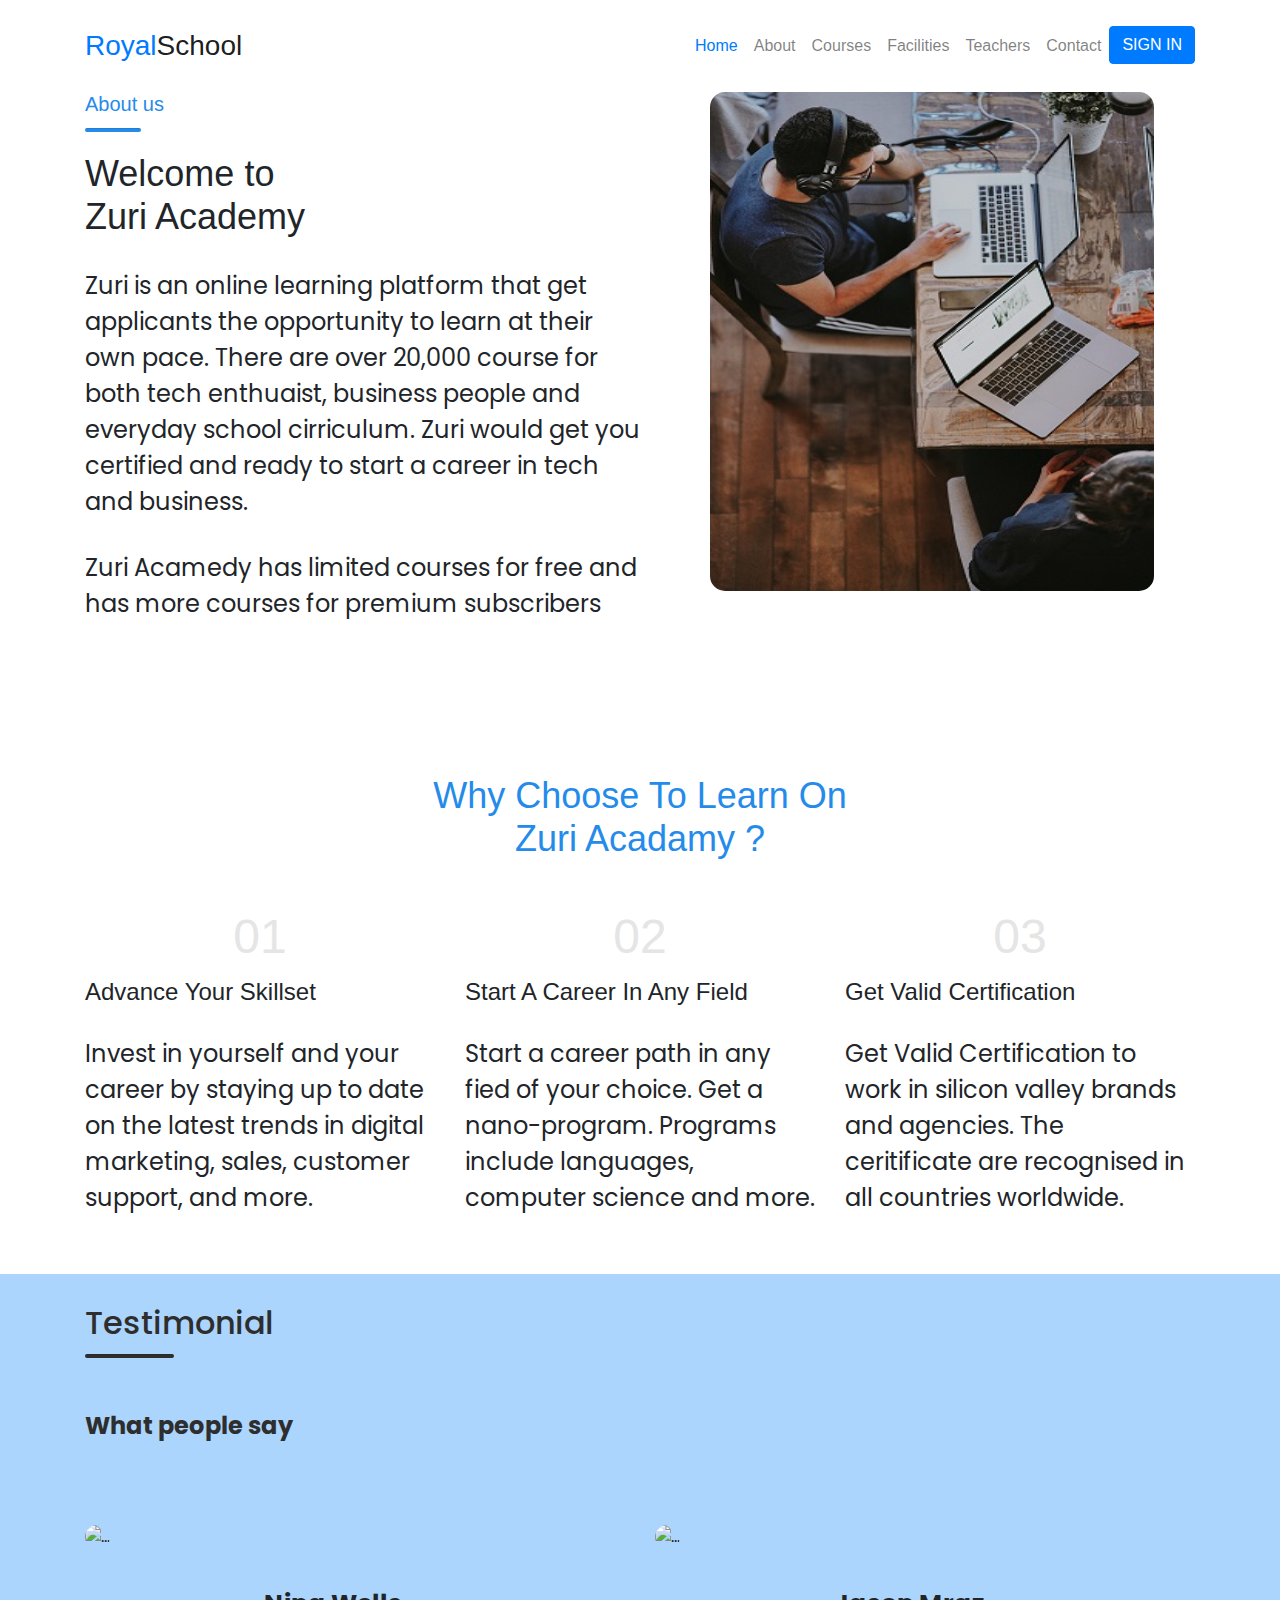
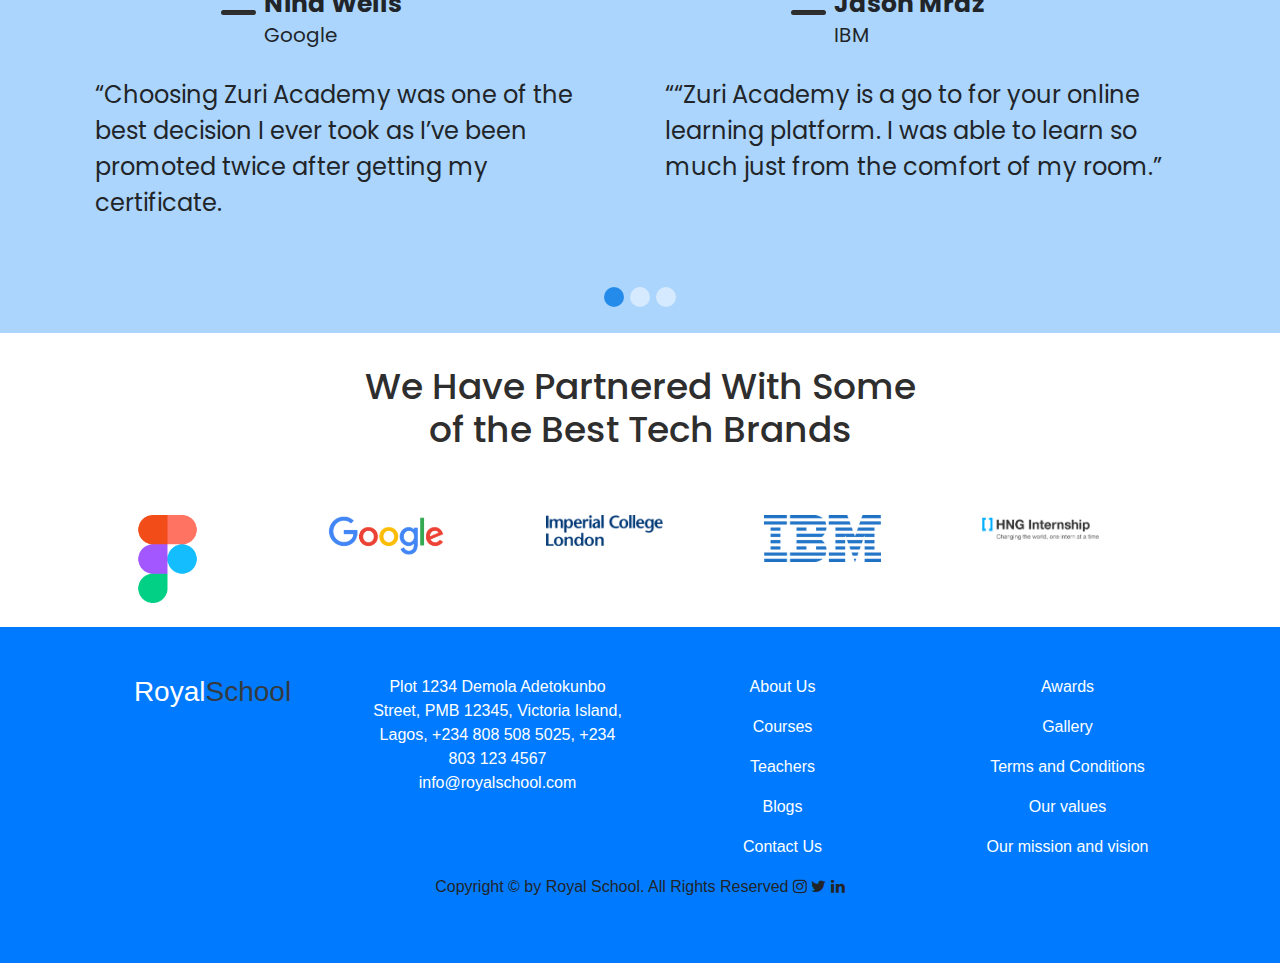
==== about.html @ e39febcf "Merge pull request #4 from gblend/develop" ====
<!DOCTYPE html>
<html lang="en">

<head>
    <meta charset="UTF-8">
    <meta name="viewport" content="width=device-width, initial-scale=1.0">
    <meta http-equiv="X-UA-Compatible" content="ie=edge">
    <link rel="stylesheet" href="https://maxcdn.bootstrapcdn.com/bootstrap/4.0.0/css/bootstrap.min.css"
          integrity="sha384-Gn5384xqQ1aoWXA+058RXPxPg6fy4IWvTNh0E263XmFcJlSAwiGgFAW/dAiS6JXm"
          crossorigin="anonymous">
    <link rel="stylesheet" href="https://cdnjs.cloudflare.com/ajax/libs/font-awesome/4.7.0/css/font-awesome.min.css">
    <link rel="stylesheet" href="assets/css/custom.css">
    <link rel="stylesheet" href="assets/css/responsive.css">
    <link href="https://fonts.googleapis.com/css2?family=Poppins:ital,wght@0,300;1,200&display=swap" rel="stylesheet">
    <title>About us Page</title>
</head>

<!-- Navbar Section -->
<nav class="navbar navbar-expand-md navbar-light py-4">
    <div class="container">
        <a href="index.html" class="navbar-brand">
            <h3 class="d-inline align-middle">
                <span class="text-primary">Royal</span>School</h3>
        </a>
        <button class="navbar-toggler" data-toggle="collapse" data-target="#navbarNav">
            <span class="navbar-toggler-icon"></span>
        </button>
        <div class="collapse navbar-collapse" id="navbarNav">
            <ul class="navbar-nav ml-auto">
                <li class="nav-item">
                    <a href="#home" class="nav-link text-primary">Home</a>
                </li>
                <li class="nav-item">
                    <a href="#about" class="nav-link">About</a>
                </li>
                <li class="nav-item">
                    <a href="#courses" class="nav-link">Courses</a>
                </li>
                <li class="nav-item">
                    <a href="#facilities" class="nav-link">Facilities</a>
                </li>
                <li class="nav-item">
                    <a href="#teachers" class="nav-link">Teachers</a>
                </li>
                <li class="nav-item">
                    <a href="#contact" class="nav-link">Contact</a>
                </li>
                <li class="nav-item">
                    <a class="btn btn-primary" href="#sign-in" role="button">SIGN IN</a>
                </li>
            </ul>
        </div>
    </div>
</nav>

<!-- SHOWCASE -->
<section class="about_showcase">
    <div class="container">
        <div class="card mb-3">
            <div class="row no-gutters justify-content-center">
                <div class="col-xs-md-12 col-md-6">
                    <div class="card-body">
                        <h5 class="card-title" style="color: #258BEA">About us</h5>
                        <hr width="10%" color="#258BEA" class="line">
                        <br>
                        <h5 class="card-title lg" style="font-size: 36px">Welcome to <br> Zuri Academy</h5>
                        <h5 class="card-title sm" style="font-size: 19px">Welcome to Zuri Academy</h5>

                        <p class="card-text">Zuri is an online learning platform that get
                            applicants the opportunity to learn at their own
                            pace. There are over 20,000 course for both tech
                            enthuaist, business people and everyday school
                            cirriculum. Zuri would get you certified and ready
                            to start a career in tech and business.</p>

                        <p class="card-text">Zuri Acamedy has limited courses for free and has
                            more courses for premium subscribers</p>
                    </div>
                </div>
                <div class="col-xs-12 col-md-6  about_showcase_img ">
                    <img src="assets/images/image2.jpg" class="card-img" alt="...">
                </div>
            </div>

        </div>
    </div>
</section>

<section class="about_showcase">
    <div class="container">
        <div class="card mb-3">
            <h5 class="card-title heading">Why Choose To Learn
                On<br> Zuri Acadamy ?
            </h5>

            <div class="row">

                <div class="col-xs-12 col-md-4">
                    <div class="card-body">
                        <h5 class="card-title numbering ">01</h5>

                        <h5 class="card-title subs">Advance Your Skillset</h5>
                        <p class="card-text ">Invest in yourself and your career by staying up to date on the latest
                            trends in digital marketing, sales, customer support, and more.</p>


                    </div>
                </div>
                <div class="col-xs-12 col-md-4  ">
                    <div class="card-body">
                        <h5 class="card-title numbering">02</h5>

                        <h5 class="card-title subs">Start A Career In Any Field</h5>

                        <p class="card-text">Start a career path in any fied of your choice. Get a nano-program.
                            Programs include languages, computer science and more.</p>

                    </div>
                </div>

                <div class="col-xs-12 col-md-4  ">
                    <div class="card-body">
                        <h5 class="card-title numbering">03</h5>

                        <h5 class="card-title subs">Get Valid Certification</h5>

                        <p class="card-text align-left">Get Valid Certification to work in silicon valley brands and
                            agencies. The ceritificate are recognised in all countries worldwide.</p>


                    </div>
                </div>
            </div>

        </div>
    </div>
</section>

<!-- SLIDER-->
<section class="about_showcase" class="py-5">
    <div id="carouselExampleIndicator" class="carousel slide" data-ride="carousel" style="background-color: #ABD5FD">
        <ol class="carousel-indicators">
            <li data-target="#carouselExampleIndicators" data-slide-to="0" class="active"></li>
            <li data-target="#carouselExampleIndicators" data-slide-to="1"></li>
            <li data-target="#carouselExampleIndicators" data-slide-to="2"></li>
        </ol>
        <div class="carousel-inner">
            <div class="carousel-item active">
                <div class="colored_overlay text-black">
                    <div class="container">
                        <div class="row" style="margin-bottom: 5rem">
                            <div class="col-md-12">
                                <div class="card" style="margin-top: 30px;">
                                    <div class="card-body">
                                        <h5 class="card-title" style="color: #2F2E2E;font-size: 32px;">Testimonial</h5>
                                        <hr width="8%" color="#2F2E2E" class="line">
                                        <br>
                                        <p class="card-text what_say">What people say</p>
                                    </div>
                                </div>
                            </div>
                        </div>
                        <div class="row">
                            <div class="col-xs-12 col-md-6">
                                <div class="card mb-3" style="max-width: 540px;">
                                    <div class="row">
                                        <div class="col-xs-12 col-md-4">
                                            <img src="assets/images/image.jpg" class="card-img tile_image" alt="...">
                                        </div>
                                        <div class="col-md-8 tile">
                                            <div class="card-body ">
                                                <hr color="#2F2E2E" class="tile_line">
                                                <h5 class="card-title tile_body">Nina Wells<p><small>Google</small></p>
                                                </h5>
                                            </div>
                                        </div>
                                    </div>
                                    <div class="row">
                                        <div class="col-md-12">
                                            <div class="card-body">

                                                <p class="card-text tile_text">“Choosing Zuri Academy was one of the
                                                    best decision I ever took as I’ve been
                                                    promoted twice after getting my certificate.</p>


                                            </div>
                                        </div>

                                    </div>
                                </div>
                            </div>
                            <div class="col-xs-12 col-md-6 no_display_on_small">
                                <div class="card mb-3" style="max-width: 540px;">
                                    <div class="row">
                                        <div class="col-xs-12 col-md-4">
                                            <img src="assets/images/image3.jpg" class="card-img tile_image" alt="...">
                                        </div>
                                        <div class="col-xs-12 col-md-8 tile">
                                            <div class="card-body ">
                                                <hr color="#2F2E2E" class="tile_line">
                                                <h5 class="card-title tile_body">Jason Mraz<p><small>IBM</small></p>
                                                </h5>
                                            </div>
                                        </div>
                                    </div>
                                    <div class="row">
                                        <div class="col-xs-12 col-md-12">
                                            <div class="card-body">

                                                <p class="card-text tile_text">““Zuri Academy is a go to for your online
                                                    learning platform. I was able to learn so much
                                                    just from the comfort of my room.”</p>


                                            </div>
                                        </div>

                                    </div>
                                </div>
                            </div>
                        </div>
                    </div>
                </div>
            </div>
            <div class="carousel-item">
                <div class="colored_overlay text-black">
                    <div class="container">
                        <div class="row" style="margin-bottom: 5rem">
                            <div class="col-xs-12 col-md-12">
                                <div class="card" style="margin-top: 30px;">
                                    <div class="card-body">
                                        <h5 class="card-title" style="color: #2F2E2E;font-size: 32px;">Testimonial</h5>
                                        <hr width="8%" color="#2F2E2E" class="line">
                                        <br>
                                        <p class="card-text what_say">What people say</p>
                                    </div>
                                </div>
                            </div>
                        </div>
                        <div class="row">
                            <div class="col-xs-12 col-md-6 no_display_on_small">
                                <div class="card mb-3" style="max-width: 540px;">
                                    <div class="row">
                                        <div class="col-xs-12 col-md-4">
                                            <img src="assets/images/image.jpg" class="card-img tile_image" alt="...">
                                        </div>
                                        <div class="col-xs-12 col-md-8 tile">
                                            <div class="card-body ">
                                                <hr color="#2F2E2E" class="tile_line">
                                                <h5 class="card-title tile_body">Nina Wells<p><small>Google</small></p>
                                                </h5>
                                            </div>
                                        </div>
                                    </div>
                                    <div class="row">
                                        <div class="col-xs-12 col-md-12">
                                            <div class="card-body">

                                                <p class="card-text tile_text">“Choosing Zuri Academy was one of the
                                                    best decision I ever took as I’ve been
                                                    promoted twice after getting my certificate.</p>


                                            </div>
                                        </div>

                                    </div>
                                </div>
                            </div>
                            <div class="col-xs-12 col-md-6">
                                <div class="card mb-3" style="max-width: 540px;">
                                    <div class="row">
                                        <div class="col-xs-12 col-md-4">
                                            <img src="assets/images/image3.jpg" class="card-img tile_image" alt="...">
                                        </div>
                                        <div class="col-xs-12 col-md-8 tile">
                                            <div class="card-body ">
                                                <hr color="#2F2E2E" class="tile_line">
                                                <h5 class="card-title tile_body">Jason Mraz<p><small>IBM</small></p>
                                                </h5>
                                            </div>
                                        </div>
                                    </div>
                                    <div class="row">
                                        <div class="col-xs-12 col-md-12">
                                            <div class="card-body">

                                                <p class="card-text tile_text">““Zuri Academy is a go to for your online
                                                    learning platform. I was able to learn so much
                                                    just from the comfort of my room.”</p>


                                            </div>
                                        </div>

                                    </div>
                                </div>
                            </div>
                        </div>
                    </div>
                </div>
            </div>
            <div class="carousel-item">
                <div class="colored_overlay text-black">
                    <div class="container">
                        <div class="row" style="margin-bottom: 5rem">
                            <div class="col-xs-12 col-md-12">
                                <div class="card" style="margin-top: 30px;">
                                    <div class="card-body">
                                        <h5 class="card-title" style="color: #2F2E2E;font-size: 32px;">Testimonial</h5>
                                        <hr width="8%" color="#2F2E2E" class="line">
                                        <br>
                                        <p class="card-text what_say">What people say</p>
                                    </div>
                                </div>
                            </div>
                        </div>
                        <div class="row">
                            <div class="col-xs-12 col-md-6">
                                <div class="card mb-3" style="max-width: 540px;">
                                    <div class="row">
                                        <div class="col-xs-12 col-md-4">
                                            <img src="assets/images/image.jpg" class="card-img tile_image" alt="...">
                                        </div>
                                        <div class="col-xs-12 col-md-8 tile">
                                            <div class="card-body ">
                                                <hr color="#2F2E2E" class="tile_line">
                                                <h5 class="card-title tile_body">Nina Wells<p><small>Google</small></p>
                                                </h5>
                                            </div>
                                        </div>
                                    </div>
                                    <div class="row">
                                        <div class="col-xs-12  col-md-12">
                                            <div class="card-body">

                                                <p class="card-text tile_text">“Choosing Zuri Academy was one of the
                                                    best decision I ever took as I’ve been
                                                    promoted twice after getting my certificate.</p>


                                            </div>
                                        </div>

                                    </div>
                                </div>
                            </div>
                            <div class="col-xs-12 col-md-6 no_display_on_small">
                                <div class="card mb-3" style="max-width: 540px;">
                                    <div class="row">
                                        <div class="col-xs-12 col-md-4">
                                            <img src="assets/images/image3.jpg" class="card-img tile_image" alt="...">
                                        </div>
                                        <div class="col-xs-12 col-md-8 tile">
                                            <div class="card-body ">
                                                <hr color="#2F2E2E" class="tile_line">
                                                <h5 class="card-title tile_body">Jason Mraz<p><small>IBM</small></p>
                                                </h5>
                                            </div>
                                        </div>
                                    </div>
                                    <div class="row">
                                        <div class="col-xs-12 col-md-12">
                                            <div class="card-body">

                                                <p class="card-text tile_text">““Zuri Academy is a go to for your online
                                                    learning platform. I was able to learn so much
                                                    just from the comfort of my room.”</p>


                                            </div>
                                        </div>

                                    </div>
                                </div>
                            </div>
                        </div>
                    </div>
                </div>
            </div>
        </div>

    </div>
</section>
<!-- SLIDER-->


<section class="about_showcase" id="sponsors">
    <div class="card mb-3">
        <h5 class="card-title">We Have Partnered With Some
            <br> of the Best Tech Brands
        </h5>
    </div>

    <div class="row justify-content-center">
        <div class="col-xs-4 col-sm-4 col-md-2 for_small">
            <img src="assets/images/figma.png" class="card-img " alt="...">
        </div>
        <div class="col-xs-4 col-sm-4 col-md-2 for_small">
            <img src="assets/images/google.png" class="card-img " alt="...">
        </div>
        <div class="col-xs-4 col-sm-4 col-md-2 for_small">
            <img src="assets/images/imperial.png" class="card-img " alt="...">
        </div>
        <div class="col-xs-4 col-sm-4 col-md-2 for_small">
            <img src="assets/images/ibm.png" class="card-img " alt="...">
        </div>
        <div class="col-xs-4 col-sm-4 col-md-2 for_small">
            <img src="assets/images/hng.png" class="card-img " alt="...">
        </div>
    </div>
    <br>
</section>

<!-- Footer -->
<div class="bg-primary py-5">
    <footer class="container  bg-primary text-white">
        <div class="row">
            <div class="col-sm-12 col-md-3 col-lg-3 col-xl-3 text-center">
                <a href="index.html">
                    <h3 class="d-inline align-middle text-dark">
                        <span class="text-white">Royal</span>School</h3>
                </a>
            </div>
            <div class="col-sm-12 col-md-3 col-lg-3 col-xl-3 text-center">
                <p>Plot 1234 Demola Adetokunbo Street, PMB 12345, Victoria Island, Lagos, +234 808 508 5025, +234 803
                    123
                    4567 info@royalschool.com</p>
            </div>
            <div class="col-sm-12 col-md-3 col-lg-3 col-xl-3 text-center">

                <p>
                    <a href="#home" class="text-white">About Us</a>
                </p>
                <p>
                    <a href="#about" class="text-white">Courses</a>
                </p>
                <p>
                    <a href="#courses" class="text-white">Teachers</a>
                </p>
                <p>
                    <a href="#facilities" class="text-white">Blogs</a>
                </p>
                <p>
                    <a href="#teachers" class="text-white">Contact Us</a>
                </p>

            </div>
            <div class="col-sm-12 col-md-3 col-lg-3 col-xl-3 text-center">

                <p>
                    <a href="#home" class="text-white">Awards</a>
                </p>
                <p>
                    <a href="#about" class="text-white">Gallery</a>
                </p>
                <p>
                    <a href="#courses" class="text-white">Terms and Conditions</a>
                </p>
                <p>
                    <a href="#facilities" class="text-white">Our values</a>
                </p>
                <p>
                    <a href="#teachers" class="text-white">Our mission and vision </a>
                </p>

            </div>

        </div>
    </footer>

    <p class="text-center">
        Copyright &copy; by Royal School. All Rights Reserved <i class="fa fa-instagram" aria-hidden="true"></i>
        <i class="fa fa-twitter" aria-hidden="true"></i>
        <i class="fa fa-linkedin" aria-hidden="true"></i></p>


</div>

<!-- Scripts -->
<script src="https://code.jquery.com/jquery-3.2.1.slim.min.js"
        integrity="sha384-KJ3o2DKtIkvYIK3UENzmM7KCkRr/rE9/Qpg6aAZGJwFDMVNA/GpGFF93hXpG5KkN"
        crossorigin="anonymous"></script>
<script src="https://cdnjs.cloudflare.com/ajax/libs/popper.js/1.11.0/umd/popper.min.js"
        integrity="sha384-b/U6ypiBEHpOf/4+1nzFpr53nxSS+GLCkfwBdFNTxtclqqenISfwAzpKaMNFNmj4"
        crossorigin="anonymous"></script>
<script src="https://maxcdn.bootstrapcdn.com/bootstrap/4.0.0-beta/js/bootstrap.min.js"
        integrity="sha384-h0AbiXch4ZDo7tp9hKZ4TsHbi047NrKGLO3SEJAg45jXxnGIfYzk4Si90RDIqNm1"
        crossorigin="anonymous"></script>

<script src="assets/js/main.js"></script>
<script async defer
        src="https://maps.googleapis.com/maps/api/js?key=AIzaSyDpepBzap01FMMpEzssvba71TkbVZDpcSM&callback=initMap"></script>
</body>

</html>
---- assets/css/custom.css ----
#showcase {
    position: relative;
    background: url("img/Rectangle1.svg") no-repeat;
    min-height: 600px;
}

#showcase .primary-overlay {
    background: rgba(44, 44, 44, 0.8);
    position: absolute;
    top: 0;
    left: 0;
    width: 100%;
    height: 99.2%;
}

.vertical {
    border-right: 2px solid black;
    height: 100%;
}

/* MAP SECTION */
#map {
    margin-top: 1.5em;
    height: 50vh;
}

/*ABOUT PAGE*/
.sm {
    display: none;
}

.carousel-indicators > li {
    height: 20px;
    width: 20px;
    border-radius: 50%;
}

.carousel-indicators .active{
    background-color: #258BEA!important;
}

.carousel-item {
    margin-bottom: 6rem;
}

.about_showcase {
    position: relative;
    min-height: 500px;
}

.about_showcase .mb-3 {
    border: none !important;
}

.about_showcase .line {
    margin-top: 0px;
    margin-bottom: 1rem;
    float: left;
    border-radius: 5px;
    height: 3px;
}

.heading {
    color: #258BEA;
    text-align: center;
    font-size: 36px;
    margin-bottom: 3rem
}

.subs {
    font-size: 24px;
}

.about_showcase .card-body {
    padding: 0rem;
}

.about_showcase .card-text {
    margin-top: 30px;
    font-size: 24px;
    font-family: Poppins, sans-serif;

}

.about_showcase .card-img {
    width: 80%;
    height: 75%;
    border-radius: 15px;
    margin-left: 70px;
}

.numbering {
    color: #E5E5E5;
    font-size: 48px;
    /*padding-left: 90px;*/
    text-align: center;
}

.about_showcase .colored_overlay {
    background: #ABD5FD;
    /*position: absolute;*/
    top: 0;
    left: 0;
    width: 100%;
    /*height: 100%;*/
}

.colored_overlay .card {
    background-color: #ABD5FD;
    border: none !important;
    font-family: Poppins, sans-serif;

}

.colored_overlay .card .card-img {
    width: 80%;
    height: 76%;
    border-radius: 100px;
    margin-left: 0px !important;
}

.what_say {
    color: #2F2E2E;
    font-size: 19px;
    font-weight: bold;
    font-family: Poppins, sans-serif;

}

.tile_line {
    position: relative;
    top: 21px;
    left: -54px;
    color: black;
    margin-top: 0px;
    margin-bottom: 1rem;
    float: left;
    border-radius: 5px;
    width: 10%;
    height: 4px;
}

.tile {
    margin-top: 65px;
}

.tile_body {
    float: left;
    position: relative;
    right: 46px;
    font-weight: 700;
    font-size: 25px;
    font-family: Poppins, sans-serif;
}

.tile_text {
    margin-top: 0px !important;
    font-size: 21px;
    font-family: Poppins, sans-serif;
    margin: 10px;

}

#sponsors {
    position: relative;
    min-height: 286px;
    font-family: Poppins, sans-serif;

}

#sponsors .card-title {
    color: #2F2E2E;
    text-align: center;
    font-size: 36px;
    margin-bottom: 3rem;
    margin-top: 2rem;
    font-family: Poppins, sans-serif;
}

#sponsors .card-img {
    width: 62%;
    height: auto;
    border-radius: 0px;
    margin-left: 0px;
}
/*ABOUT PAGE ENDS*/
---- assets/css/responsive.css ----
@media only screen and (max-width: 600px) {
    /* contact page media query by @Kunle */
    .vertical {
        border-right: 0px;
    }

    /* about page media query by @gblend */
    .lg {
        display: none;
    }

    .sm {
        display: block;
    }

    .about_showcase .card-text {
        font-size: 10px;
    }

    .about_showcase .card-img {
        width: 100%;
        margin-left: 0px;
    }

    .about_showcase .card-body {
        padding: 0rem;
        text-align: center;
    }

    .about_showcase .card-text {
        font-size: 16px;
    }

    .numbering {
        font-size: 19px;
    }

    .subs {
        font-size: 16px;
    }

    .heading {
        font-size: 19px;
    }

    .about_showcase .line {
        float: none;
    }

    .no_display_on_small {
        display: none;
    }

    .colored_overlay .card .card-img {
        width: 35%;
        height: 151px;
        border-radius: 100px;
        margin-left: 35% !important;
    }

    .what_say {
        color: #2F2E2E;
        font-size: 19px !important;
        font-weight: bold;
        margin: -25px !important;
    }

    .tile_line {
        display: none;
    }

    .tile_body {
        float: none;
        position: absolute;
        right: 33%;
        top: 91px;
        font-weight: 700;
        font-size: 25px;
        font-family: Poppins, sans-serif;
    }

    .tile_text {
        font-size: 15px !important;
    }

    .carousel-indicators {
        bottom: 0px;
    }

    #sponsors {
        position: relative;
        min-height: 132px;
    }

    #sponsors .card-title {
        display: none;
    }

    #sponsors .card-img {
        width: 127%;
        height: auto;
        border-radius: 0px;
        margin-left: 0px;
    }


    .for_small {
        position: relative;
        width: 27% !important;
        min-height: 1px;
        padding-right: 15px;
        padding-left: 15px;
    }
}
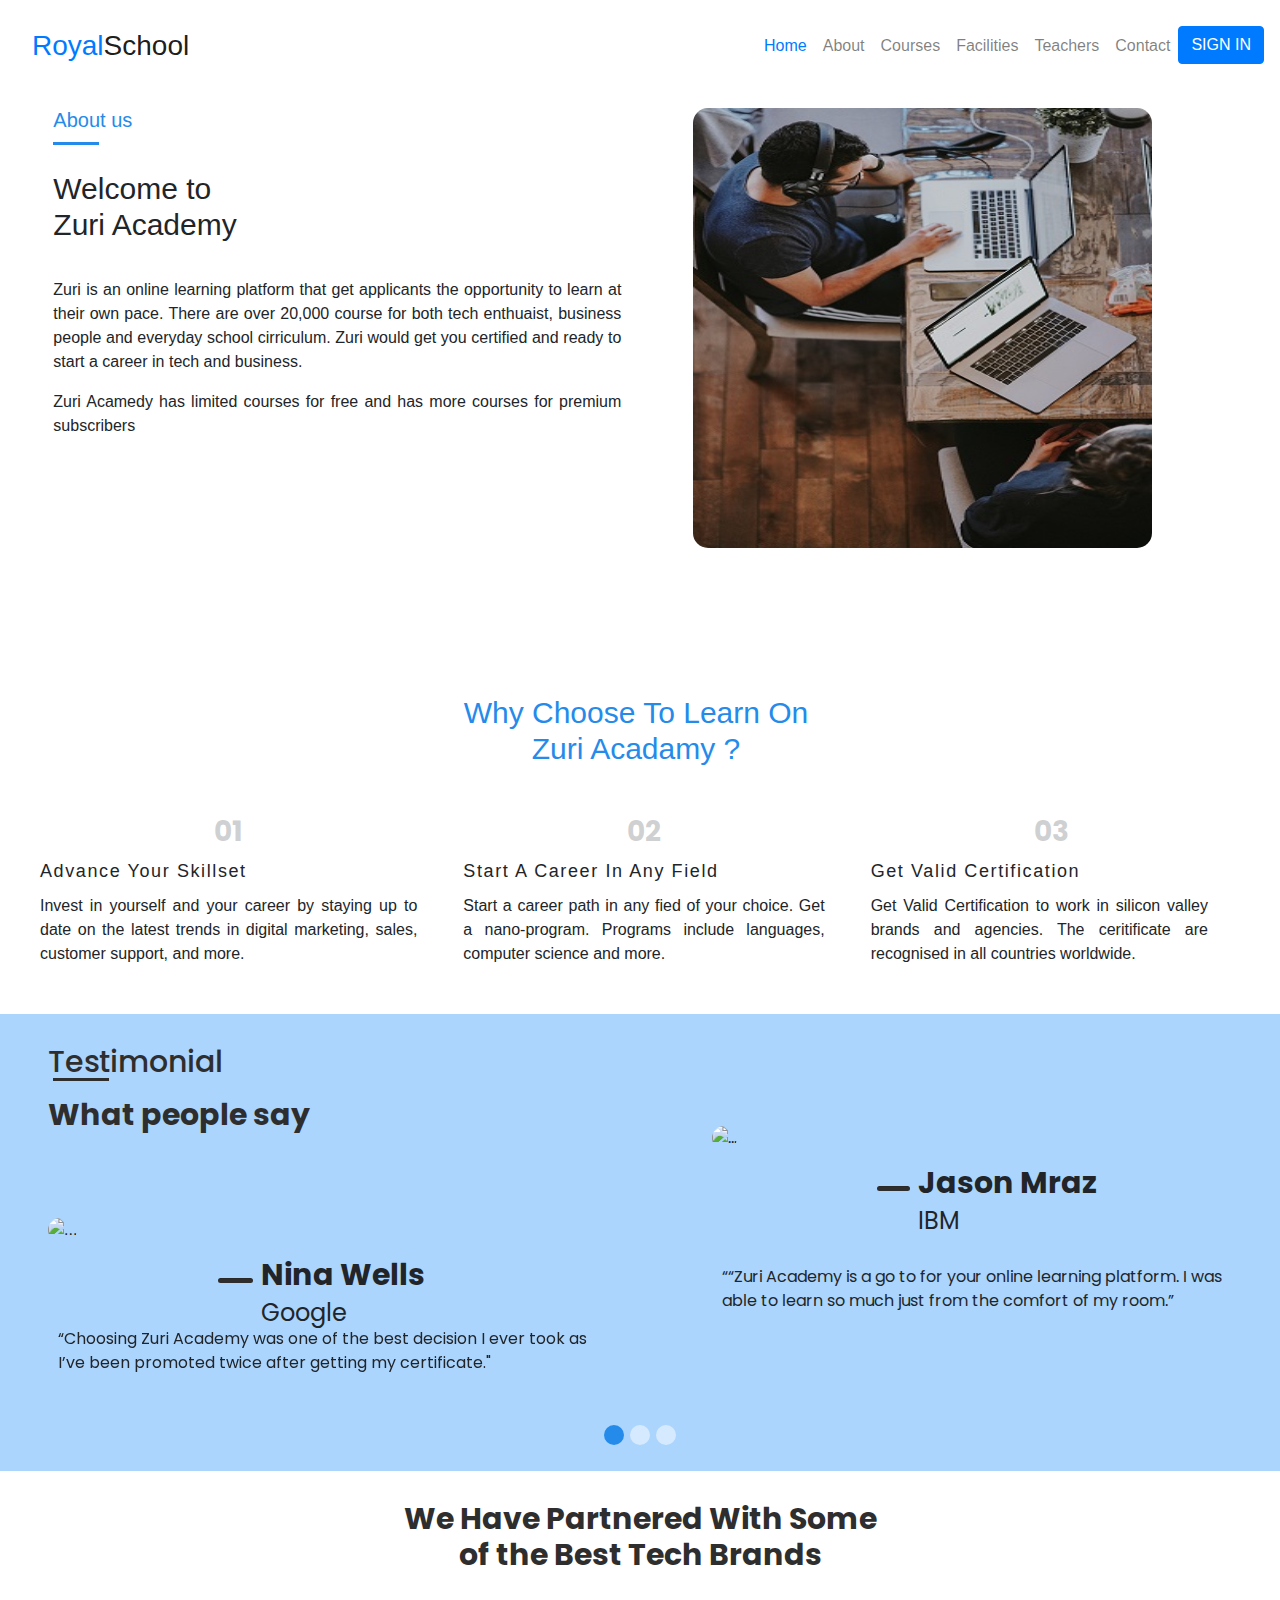
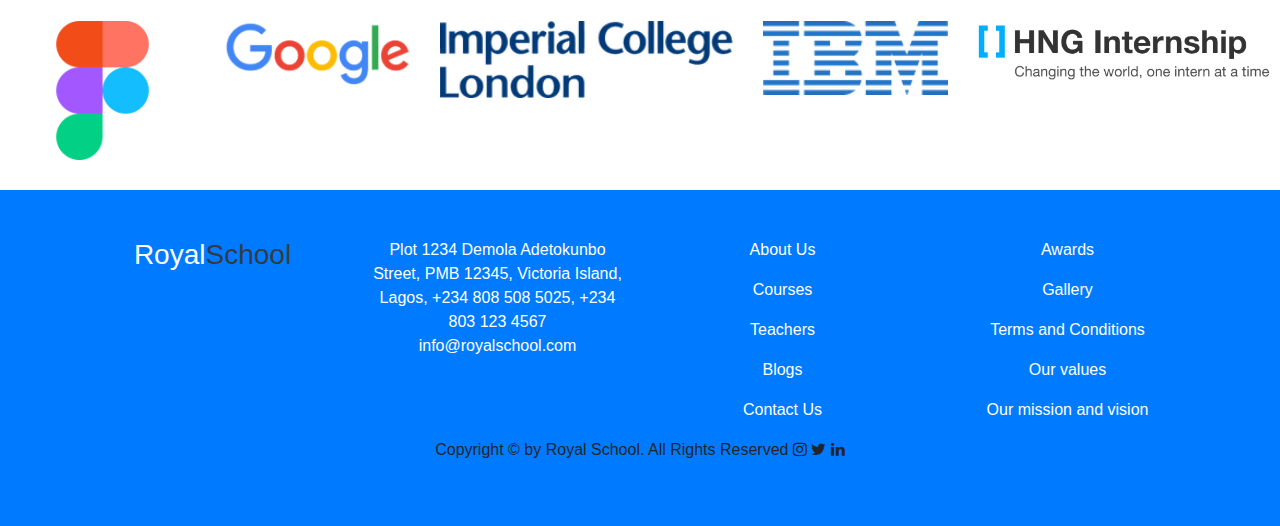
==== commit 89b03b3f: "Matched implementation with design guideline" ====
--- a/about.html
+++ b/about.html
@@ -6,138 +6,122 @@
     <meta name="viewport" content="width=device-width, initial-scale=1.0">
     <meta http-equiv="X-UA-Compatible" content="ie=edge">
     <link rel="stylesheet" href="https://maxcdn.bootstrapcdn.com/bootstrap/4.0.0/css/bootstrap.min.css"
-          integrity="sha384-Gn5384xqQ1aoWXA+058RXPxPg6fy4IWvTNh0E263XmFcJlSAwiGgFAW/dAiS6JXm"
-          crossorigin="anonymous">
+        integrity="sha384-Gn5384xqQ1aoWXA+058RXPxPg6fy4IWvTNh0E263XmFcJlSAwiGgFAW/dAiS6JXm" crossorigin="anonymous">
     <link rel="stylesheet" href="https://cdnjs.cloudflare.com/ajax/libs/font-awesome/4.7.0/css/font-awesome.min.css">
-    <link rel="stylesheet" href="assets/css/custom.css">
-    <link rel="stylesheet" href="assets/css/responsive.css">
+    <link rel="stylesheet" href="/assets/css/custom.css">
+    <link rel="stylesheet" href="/assets/css/responsive.css">
     <link href="https://fonts.googleapis.com/css2?family=Poppins:ital,wght@0,300;1,200&display=swap" rel="stylesheet">
     <title>About us Page</title>
 </head>
 
 <!-- Navbar Section -->
 <nav class="navbar navbar-expand-md navbar-light py-4">
-    <div class="container">
-        <a href="index.html" class="navbar-brand">
-            <h3 class="d-inline align-middle">
-                <span class="text-primary">Royal</span>School</h3>
-        </a>
-        <button class="navbar-toggler" data-toggle="collapse" data-target="#navbarNav">
-            <span class="navbar-toggler-icon"></span>
-        </button>
-        <div class="collapse navbar-collapse" id="navbarNav">
-            <ul class="navbar-nav ml-auto">
-                <li class="nav-item">
-                    <a href="#home" class="nav-link text-primary">Home</a>
-                </li>
-                <li class="nav-item">
-                    <a href="#about" class="nav-link">About</a>
-                </li>
-                <li class="nav-item">
-                    <a href="#courses" class="nav-link">Courses</a>
-                </li>
-                <li class="nav-item">
-                    <a href="#facilities" class="nav-link">Facilities</a>
-                </li>
-                <li class="nav-item">
-                    <a href="#teachers" class="nav-link">Teachers</a>
-                </li>
-                <li class="nav-item">
-                    <a href="#contact" class="nav-link">Contact</a>
-                </li>
-                <li class="nav-item">
-                    <a class="btn btn-primary" href="#sign-in" role="button">SIGN IN</a>
-                </li>
-            </ul>
-        </div>
+    <a href="index.html" class="navbar-brand pl-3">
+        <h3 class="d-inline align-middle">
+            <span class="text-primary">Royal</span>School</h3>
+    </a>
+    <button class="navbar-toggler" data-toggle="collapse" data-target="#navbarNav">
+        <span class="navbar-toggler-icon"></span>
+    </button>
+    <div class="collapse navbar-collapse" id="navbarNav">
+        <ul class="navbar-nav ml-auto">
+            <li class="nav-item">
+                <a href="#home" class="nav-link text-primary">Home</a>
+            </li>
+            <li class="nav-item">
+                <a href="#about" class="nav-link">About</a>
+            </li>
+            <li class="nav-item">
+                <a href="#courses" class="nav-link">Courses</a>
+            </li>
+            <li class="nav-item">
+                <a href="#facilities" class="nav-link">Facilities</a>
+            </li>
+            <li class="nav-item">
+                <a href="#teachers" class="nav-link">Teachers</a>
+            </li>
+            <li class="nav-item">
+                <a href="#contact" class="nav-link">Contact</a>
+            </li>
+            <li class="nav-item">
+                <a class="btn btn-primary" href="#sign-in" role="button">SIGN IN</a>
+            </li>
+        </ul>
     </div>
 </nav>
 
 <!-- SHOWCASE -->
-<section class="about_showcase">
-    <div class="container">
-        <div class="card mb-3">
-            <div class="row no-gutters justify-content-center">
-                <div class="col-xs-md-12 col-md-6">
-                    <div class="card-body">
-                        <h5 class="card-title" style="color: #258BEA">About us</h5>
-                        <hr width="10%" color="#258BEA" class="line">
-                        <br>
-                        <h5 class="card-title lg" style="font-size: 36px">Welcome to <br> Zuri Academy</h5>
-                        <h5 class="card-title sm" style="font-size: 19px">Welcome to Zuri Academy</h5>
-
-                        <p class="card-text">Zuri is an online learning platform that get
-                            applicants the opportunity to learn at their own
-                            pace. There are over 20,000 course for both tech
-                            enthuaist, business people and everyday school
-                            cirriculum. Zuri would get you certified and ready
-                            to start a career in tech and business.</p>
-
-                        <p class="card-text">Zuri Acamedy has limited courses for free and has
-                            more courses for premium subscribers</p>
-                    </div>
-                </div>
-                <div class="col-xs-12 col-md-6  about_showcase_img ">
-                    <img src="assets/images/image2.jpg" class="card-img" alt="...">
-                </div>
-            </div>
-
+<section class="about_showcase pt-3">
+    <div class="row no-gutters justify-content-center">
+        <div class="col-xs-12 col-sm-12 col-md-6 col-lg-6 pr-4">
+            <div class="card-body sm_card_body">
+                <h5 class="card-title about_title mb-4">About us</h5>
+                <h5 class="card-title lg">Welcome to <br> Zuri Academy</h5>
+                <h5 class="card-title sm">Welcome to Zuri Academy</h5>
+
+                <p class="card-text card_text_about1 pr-5">Zuri is an online learning platform that get
+                    applicants the opportunity to learn at their own
+                    pace. There are over 20,000 course for both tech
+                    enthuaist, business people and everyday school
+                    cirriculum. Zuri would get you certified and ready
+                    to start a career in tech and business.
+                </p>
+                <p class="card-text card_text_about2 pr-5">Zuri Acamedy has limited courses for free and has
+                    more courses for premium subscribers
+                </p>
+            </div>
+        </div>
+        <div class="col-xs-12 col-sm-12 col-md-5 col-lg-5  about_showcase_img pr-4">
+            <img src="assets/images/image2.jpg" class="card-img" alt="...">
         </div>
     </div>
 </section>
 
-<section class="about_showcase">
-    <div class="container">
-        <div class="card mb-3">
-            <h5 class="card-title heading">Why Choose To Learn
-                On<br> Zuri Acadamy ?
-            </h5>
-
-            <div class="row">
-
-                <div class="col-xs-12 col-md-4">
-                    <div class="card-body">
-                        <h5 class="card-title numbering ">01</h5>
-
-                        <h5 class="card-title subs">Advance Your Skillset</h5>
-                        <p class="card-text ">Invest in yourself and your career by staying up to date on the latest
-                            trends in digital marketing, sales, customer support, and more.</p>
-
-
-                    </div>
-                </div>
-                <div class="col-xs-12 col-md-4  ">
-                    <div class="card-body">
-                        <h5 class="card-title numbering">02</h5>
-
-                        <h5 class="card-title subs">Start A Career In Any Field</h5>
-
-                        <p class="card-text">Start a career path in any fied of your choice. Get a nano-program.
-                            Programs include languages, computer science and more.</p>
-
-                    </div>
-                </div>
-
-                <div class="col-xs-12 col-md-4  ">
-                    <div class="card-body">
-                        <h5 class="card-title numbering">03</h5>
-
-                        <h5 class="card-title subs">Get Valid Certification</h5>
-
-                        <p class="card-text align-left">Get Valid Certification to work in silicon valley brands and
-                            agencies. The ceritificate are recognised in all countries worldwide.</p>
-
-
-                    </div>
-                </div>
-            </div>
-
+<section class="about_showcase px-4 ml-3 mr-4 mb-4">
+    <h5 class="card-title heading">Why Choose To Learn
+        On<br> Zuri Acadamy ?
+    </h5>
+    <div class="row">
+
+        <div class="col-xs-12 col-md-4 col-lg-4">
+            <div class="card-body reason_tile text-left">
+                <h6 class="card-title numbering ">01</h6>
+
+                <h6 class="card-title subs">Advance Your Skillset</h6>
+                <p class="card-text card_tile_text1">Invest in yourself and your career by staying up to date on the latest
+                    trends in digital marketing, sales, customer support, and more.</p>
+
+
+            </div>
+        </div>
+        <div class="col-xs-12 col-md-4 col-lg-4">
+            <div class="ml-3 card-body text-left">
+                <h6 class="card-title numbering">02</h6>
+
+                <h6 class="card-title subs">Start A Career In Any Field</h6>
+
+                <p class="card-text card_tile_text2">Start a career path in any fied of your choice. Get a nano-program.
+                    Programs include languages, computer science and more.</p>
+
+            </div>
+        </div>
+
+        <div class="col-xs-12 col-md-4  ">
+            <div class="ml-3 card-body text-left">
+                <h6 class="card-title numbering">03</h6>
+
+                <h6 class="card-title subs">Get Valid Certification</h6>
+
+                <p class="card-text card_tile_text3 pr-4">Get Valid Certification to work in silicon valley brands and agencies. The
+                    ceritificate are recognised in all countries worldwide.</p>
+
+            </div>
         </div>
     </div>
 </section>
 
 <!-- SLIDER-->
-<section class="about_showcase" class="py-5">
+<section class="about_showcase pt-4">
     <div id="carouselExampleIndicator" class="carousel slide" data-ride="carousel" style="background-color: #ABD5FD">
         <ol class="carousel-indicators">
             <li data-target="#carouselExampleIndicators" data-slide-to="0" class="active"></li>
@@ -145,27 +129,23 @@
             <li data-target="#carouselExampleIndicators" data-slide-to="2"></li>
         </ol>
         <div class="carousel-inner">
-            <div class="carousel-item active">
+            <div class="carousel-item active pl-5">
                 <div class="colored_overlay text-black">
-                    <div class="container">
                         <div class="row" style="margin-bottom: 5rem">
                             <div class="col-md-12">
                                 <div class="card" style="margin-top: 30px;">
                                     <div class="card-body">
-                                        <h5 class="card-title" style="color: #2F2E2E;font-size: 32px;">Testimonial</h5>
-                                        <hr width="8%" color="#2F2E2E" class="line">
-                                        <br>
+                                        <h5 class="card-title testimonial_title">Testimonial</h5>
                                         <p class="card-text what_say">What people say</p>
                                     </div>
                                 </div>
                             </div>
                         </div>
                         <div class="row">
-                            <div class="col-xs-12 col-md-6">
-                                <div class="card mb-3" style="max-width: 540px;">
-                                    <div class="row">
-                                        <div class="col-xs-12 col-md-4">
-                                            <img src="assets/images/image.jpg" class="card-img tile_image" alt="...">
+                            <div class="col-xs-12 col-md-6 col-lg-6 float-left pull-left pr-5">
+                                <div class="row tile1">
+                                        <div class="col-xs-12 col-md-4">
+                                            <img src="assets/images/image.jpg" class="tile_image" alt="..." style="border-radius: 50px;">
                                         </div>
                                         <div class="col-md-8 tile">
                                             <div class="card-body ">
@@ -177,24 +157,24 @@
                                     </div>
                                     <div class="row">
                                         <div class="col-md-12">
-                                            <div class="card-body">
+                                            <div class="card-body testimonial_text">
 
                                                 <p class="card-text tile_text">“Choosing Zuri Academy was one of the
                                                     best decision I ever took as I’ve been
-                                                    promoted twice after getting my certificate.</p>
-
-
-                                            </div>
-                                        </div>
-
-                                    </div>
-                                </div>
-                            </div>
-                            <div class="col-xs-12 col-md-6 no_display_on_small">
-                                <div class="card mb-3" style="max-width: 540px;">
-                                    <div class="row">
-                                        <div class="col-xs-12 col-md-4">
-                                            <img src="assets/images/image3.jpg" class="card-img tile_image" alt="...">
+                                                    promoted twice after getting my certificate."</p>
+
+
+                                            </div>
+                                        </div>
+
+                                    </div>   
+                                </div>
+                            </div>
+                            <div class="col-xs-12 col-md-6 col-lg-6 pull-right no_display_on_small pr-3 testimonial_user2 pl-5">
+                                <div class="card mb-3 tile2">
+                                    <div class="row">
+                                        <div class="col-xs-12 col-md-4">
+                                            <img src="assets/images/image3.jpg" class=" tile_image" alt="...">
                                         </div>
                                         <div class="col-xs-12 col-md-8 tile">
                                             <div class="card-body ">
@@ -217,33 +197,27 @@
                                         </div>
 
                                     </div>
-                                </div>
-                            </div>
-                        </div>
+                            </div>
                     </div>
                 </div>
             </div>
-            <div class="carousel-item">
+            <div class="carousel-item pl-5">
                 <div class="colored_overlay text-black">
-                    <div class="container">
                         <div class="row" style="margin-bottom: 5rem">
                             <div class="col-xs-12 col-md-12">
                                 <div class="card" style="margin-top: 30px;">
                                     <div class="card-body">
-                                        <h5 class="card-title" style="color: #2F2E2E;font-size: 32px;">Testimonial</h5>
-                                        <hr width="8%" color="#2F2E2E" class="line">
-                                        <br>
+                                        <h5 class="card-title testimonial_title">Testimonial</h5>
                                         <p class="card-text what_say">What people say</p>
                                     </div>
                                 </div>
                             </div>
                         </div>
-                        <div class="row">
-                            <div class="col-xs-12 col-md-6 no_display_on_small">
-                                <div class="card mb-3" style="max-width: 540px;">
-                                    <div class="row">
-                                        <div class="col-xs-12 col-md-4">
-                                            <img src="assets/images/image.jpg" class="card-img tile_image" alt="...">
+                        <div class="row no_display_on_small">
+                            <div class="col-xs-12 col-md-6 no_display_on_small float-left pull-left pr-5">
+                                    <div class="row tile1">
+                                        <div class="col-xs-12 col-md-4">
+                                            <img src="assets/images/image.jpg" class="tile_image" alt="...">
                                         </div>
                                         <div class="col-xs-12 col-md-8 tile">
                                             <div class="card-body ">
@@ -255,7 +229,7 @@
                                     </div>
                                     <div class="row">
                                         <div class="col-xs-12 col-md-12">
-                                            <div class="card-body">
+                                            <div class="card-body testimonial_text">
 
                                                 <p class="card-text tile_text">“Choosing Zuri Academy was one of the
                                                     best decision I ever took as I’ve been
@@ -268,11 +242,11 @@
                                     </div>
                                 </div>
                             </div>
-                            <div class="col-xs-12 col-md-6">
-                                <div class="card mb-3" style="max-width: 540px;">
-                                    <div class="row">
-                                        <div class="col-xs-12 col-md-4">
-                                            <img src="assets/images/image3.jpg" class="card-img tile_image" alt="...">
+                            <div class="col-xs-12 col-md-6 col-lg-6 pull-right pr-3 testimonial_user2 pl-5">
+                                <div class="card mb-3 tile2">
+                                    <div class="row">
+                                        <div class="col-xs-12 col-md-4">
+                                            <img src="assets/images/image3.jpg" class=" tile_image" alt="...">
                                         </div>
                                         <div class="col-xs-12 col-md-8 tile">
                                             <div class="card-body ">
@@ -288,40 +262,32 @@
 
                                                 <p class="card-text tile_text">““Zuri Academy is a go to for your online
                                                     learning platform. I was able to learn so much
-                                                    just from the comfort of my room.”</p>
-
-
-                                            </div>
-                                        </div>
-
-                                    </div>
-                                </div>
-                            </div>
-                        </div>
+                                                    just from the comfort of my room.”
+                                                </p>
+                                            </div>
+                                        </div>
+                                    </div>
+                            </div>
                     </div>
                 </div>
             </div>
-            <div class="carousel-item">
+            <div class="carousel-item pl-5">
                 <div class="colored_overlay text-black">
-                    <div class="container">
                         <div class="row" style="margin-bottom: 5rem">
                             <div class="col-xs-12 col-md-12">
                                 <div class="card" style="margin-top: 30px;">
                                     <div class="card-body">
-                                        <h5 class="card-title" style="color: #2F2E2E;font-size: 32px;">Testimonial</h5>
-                                        <hr width="8%" color="#2F2E2E" class="line">
-                                        <br>
+                                        <h5 class="card-title testimonial_title">Testimonial</h5>
                                         <p class="card-text what_say">What people say</p>
                                     </div>
                                 </div>
                             </div>
                         </div>
                         <div class="row">
-                            <div class="col-xs-12 col-md-6">
-                                <div class="card mb-3" style="max-width: 540px;">
-                                    <div class="row">
-                                        <div class="col-xs-12 col-md-4">
-                                            <img src="assets/images/image.jpg" class="card-img tile_image" alt="...">
+                            <div class="col-xs-12 col-md-6 float-left pull-left pr-5">
+                                    <div class="row tile1">
+                                        <div class="col-xs-12 col-md-4">
+                                            <img src="assets/images/image.jpg" class=" tile_image" alt="...">
                                         </div>
                                         <div class="col-xs-12 col-md-8 tile">
                                             <div class="card-body ">
@@ -332,8 +298,8 @@
                                         </div>
                                     </div>
                                     <div class="row">
-                                        <div class="col-xs-12  col-md-12">
-                                            <div class="card-body">
+                                        <div class="col-xs-12 col-md-12">
+                                            <div class="card-body testimonial_text">
 
                                                 <p class="card-text tile_text">“Choosing Zuri Academy was one of the
                                                     best decision I ever took as I’ve been
@@ -346,11 +312,11 @@
                                     </div>
                                 </div>
                             </div>
-                            <div class="col-xs-12 col-md-6 no_display_on_small">
-                                <div class="card mb-3" style="max-width: 540px;">
-                                    <div class="row">
-                                        <div class="col-xs-12 col-md-4">
-                                            <img src="assets/images/image3.jpg" class="card-img tile_image" alt="...">
+                            <div class="col-xs-12 col-md-6 col-lg-6 pull-right no_display_on_small pr-3 testimonial_user2 pl-5">
+                                <div class="card mb-3 tile2">
+                                    <div class="row">
+                                        <div class="col-xs-12 col-md-4">
+                                            <img src="assets/images/image3.jpg" class=" tile_image" alt="...">
                                         </div>
                                         <div class="col-xs-12 col-md-8 tile">
                                             <div class="card-body ">
@@ -366,16 +332,13 @@
 
                                                 <p class="card-text tile_text">““Zuri Academy is a go to for your online
                                                     learning platform. I was able to learn so much
-                                                    just from the comfort of my room.”</p>
-
-
-                                            </div>
-                                        </div>
-
-                                    </div>
-                                </div>
-                            </div>
-                        </div>
+                                                    just from the comfort of my room.”
+                                                </p>
+                                            </div>
+                                        </div>
+
+                                    </div>
+                                </div>
                     </div>
                 </div>
             </div>
@@ -387,31 +350,33 @@
 
 
 <section class="about_showcase" id="sponsors">
-    <div class="card mb-3">
+    <div class=" mb-3">
         <h5 class="card-title">We Have Partnered With Some
             <br> of the Best Tech Brands
         </h5>
     </div>
 
     <div class="row justify-content-center">
-        <div class="col-xs-4 col-sm-4 col-md-2 for_small">
+        <div class="col-xs-2 col-sm-2 col-md-2 for_small">
             <img src="assets/images/figma.png" class="card-img " alt="...">
         </div>
         <div class="col-xs-4 col-sm-4 col-md-2 for_small">
             <img src="assets/images/google.png" class="card-img " alt="...">
         </div>
-        <div class="col-xs-4 col-sm-4 col-md-2 for_small">
+        <div class="col-xs-6 col-sm-6 col-md-3 col-lg-3 for_small">
             <img src="assets/images/imperial.png" class="card-img " alt="...">
         </div>
         <div class="col-xs-4 col-sm-4 col-md-2 for_small">
             <img src="assets/images/ibm.png" class="card-img " alt="...">
         </div>
-        <div class="col-xs-4 col-sm-4 col-md-2 for_small">
+        <div class="col-xs-4 col-sm-4 col-md-3 col-lg-3 for_small">
             <img src="assets/images/hng.png" class="card-img " alt="...">
         </div>
     </div>
-    <br>
+
 </section>
+
+
 
 <!-- Footer -->
 <div class="bg-primary py-5">
@@ -473,25 +438,25 @@
     <p class="text-center">
         Copyright &copy; by Royal School. All Rights Reserved <i class="fa fa-instagram" aria-hidden="true"></i>
         <i class="fa fa-twitter" aria-hidden="true"></i>
-        <i class="fa fa-linkedin" aria-hidden="true"></i></p>
+        <i class="fa fa-linkedin" aria-hidden="true"></i> </p>
 
 
 </div>
 
 <!-- Scripts -->
 <script src="https://code.jquery.com/jquery-3.2.1.slim.min.js"
-        integrity="sha384-KJ3o2DKtIkvYIK3UENzmM7KCkRr/rE9/Qpg6aAZGJwFDMVNA/GpGFF93hXpG5KkN"
-        crossorigin="anonymous"></script>
+    integrity="sha384-KJ3o2DKtIkvYIK3UENzmM7KCkRr/rE9/Qpg6aAZGJwFDMVNA/GpGFF93hXpG5KkN"
+    crossorigin="anonymous"></script>
 <script src="https://cdnjs.cloudflare.com/ajax/libs/popper.js/1.11.0/umd/popper.min.js"
-        integrity="sha384-b/U6ypiBEHpOf/4+1nzFpr53nxSS+GLCkfwBdFNTxtclqqenISfwAzpKaMNFNmj4"
-        crossorigin="anonymous"></script>
+    integrity="sha384-b/U6ypiBEHpOf/4+1nzFpr53nxSS+GLCkfwBdFNTxtclqqenISfwAzpKaMNFNmj4"
+    crossorigin="anonymous"></script>
 <script src="https://maxcdn.bootstrapcdn.com/bootstrap/4.0.0-beta/js/bootstrap.min.js"
-        integrity="sha384-h0AbiXch4ZDo7tp9hKZ4TsHbi047NrKGLO3SEJAg45jXxnGIfYzk4Si90RDIqNm1"
-        crossorigin="anonymous"></script>
-
-<script src="assets/js/main.js"></script>
+    integrity="sha384-h0AbiXch4ZDo7tp9hKZ4TsHbi047NrKGLO3SEJAg45jXxnGIfYzk4Si90RDIqNm1"
+    crossorigin="anonymous"></script>
+
+<script src="contact.js"></script>
 <script async defer
-        src="https://maps.googleapis.com/maps/api/js?key=AIzaSyDpepBzap01FMMpEzssvba71TkbVZDpcSM&callback=initMap"></script>
+    src="https://maps.googleapis.com/maps/api/js?key=AIzaSyDpepBzap01FMMpEzssvba71TkbVZDpcSM&callback=initMap"></script>
 </body>
 
 </html>--- a/assets/css/custom.css
+++ b/assets/css/custom.css
@@ -29,6 +29,23 @@
 .sm {
     display: none;
 }
+.lg{
+    font-size: 30px;
+    margin-bottom: 35px;
+    padding-top: 15px;
+}
+.about_title{
+    color: #258BEA;
+}
+.about_title::after{
+    content: '';
+    width: 46px;
+    height: 3px;
+    position: absolute;
+    background-color: #258BEA;
+    left: 0;
+    margin-top: 34px;
+}
 
 .carousel-indicators > li {
     height: 20px;
@@ -40,61 +57,77 @@
     background-color: #258BEA!important;
 }
 
-.carousel-item {
-    margin-bottom: 6rem;
-}
-
-.about_showcase {
-    position: relative;
-    min-height: 500px;
-}
-
-.about_showcase .mb-3 {
-    border: none !important;
-}
-
-.about_showcase .line {
-    margin-top: 0px;
-    margin-bottom: 1rem;
-    float: left;
-    border-radius: 5px;
-    height: 3px;
-}
 
 .heading {
     color: #258BEA;
     text-align: center;
-    font-size: 36px;
-    margin-bottom: 3rem
-}
-
+    font-size: 30px;
+    margin-bottom: 3rem;
+    margin-top: -100px;
+}
+
+.carousel-item {
+    margin-bottom: 6rem;
+}
 .subs {
-    font-size: 24px;
-}
-
-.about_showcase .card-body {
+    font-size: 18px;
+    letter-spacing: .1rem;
+}
+
+.card-body {
     padding: 0rem;
 }
 
-.about_showcase .card-text {
-    margin-top: 30px;
-    font-size: 24px;
-    font-family: Poppins, sans-serif;
-
-}
-
-.about_showcase .card-img {
-    width: 80%;
-    height: 75%;
-    border-radius: 15px;
-    margin-left: 70px;
+.card_text_about2{
+    margin-top: 5px!important;
+}
+
+.card_text_about1, .card_text_about2, .card_tile_text1, .card_tile_text2, .card_tile_text3{
+    font-size: 16px;
+    text-align: justify!important;
+}
+.about_showcase_img img {
+    width: 90%;
+    height: 64%;
+    object-fit: fill;
+    border-radius: 15px!important;
 }
 
 .numbering {
-    color: #E5E5E5;
-    font-size: 48px;
-    /*padding-left: 90px;*/
+    color: #b3b5b6a1;
+    font-size: 28px;
     text-align: center;
+    font-weight: bolder;
+    font-family: Poppins, sans-serif;
+}
+.testimonial_title{
+    color: #2F2E2E;
+    font-size: 30px;
+    font-family: Poppins, sans-serif;
+}
+
+.testimonial_title::after{
+    content: '';
+    width: 56px;
+    height: 3px;
+    position: absolute;
+    margin-left: 5px;
+    background-color: #2F2E2E;
+    left: 0;
+    margin-top: 34px;;
+}
+
+.testimonial_user2{
+    float: right;
+    margin-top: -250px;
+}
+
+.what_say {
+    color: #2F2E2E;
+    font-size: 30px;
+    font-family: Poppins, sans-serif;
+    font-weight: bolder;
+
 }
 
 .about_showcase .colored_overlay {
@@ -103,7 +136,6 @@
     top: 0;
     left: 0;
     width: 100%;
-    /*height: 100%;*/
 }
 
 .colored_overlay .card {
@@ -113,19 +145,9 @@
 
 }
 
-.colored_overlay .card .card-img {
-    width: 80%;
-    height: 76%;
-    border-radius: 100px;
-    margin-left: 0px !important;
-}
-
-.what_say {
-    color: #2F2E2E;
-    font-size: 19px;
-    font-weight: bold;
-    font-family: Poppins, sans-serif;
-
+img.tile_image {
+    width: 100%;
+    border-radius: 100px!important;
 }
 
 .tile_line {
@@ -142,7 +164,8 @@
 }
 
 .tile {
-    margin-top: 65px;
+    margin-top: 40px;
+    padding-left: 40px;
 }
 
 .tile_body {
@@ -150,39 +173,47 @@
     position: relative;
     right: 46px;
     font-weight: 700;
-    font-size: 25px;
+    font-size: 30px;
     font-family: Poppins, sans-serif;
 }
 
 .tile_text {
     margin-top: 0px !important;
-    font-size: 21px;
+    font-size: 16px;
     font-family: Poppins, sans-serif;
     margin: 10px;
 
 }
+.testimonial_text{
+    margin-top: -30px;
+}
 
 #sponsors {
     position: relative;
     min-height: 286px;
     font-family: Poppins, sans-serif;
+    padding: 10px;
+    margin-bottom: 20px;
 
 }
 
 #sponsors .card-title {
+    text-align: center;
+    margin-bottom: 3rem;
+    margin-top: 20px;
+    font-family: Poppins, sans-serif;
     color: #2F2E2E;
-    text-align: center;
-    font-size: 36px;
-    margin-bottom: 3rem;
-    margin-top: 2rem;
-    font-family: Poppins, sans-serif;
+    font-size: 30px;
+    font-family: Poppins, sans-serif;
+    font-weight: bolder;
 }
 
 #sponsors .card-img {
-    width: 62%;
-    height: auto;
+    width: 100%;
+    height: 50xp;
     border-radius: 0px;
     margin-left: 0px;
+
 }
 /*ABOUT PAGE ENDS*/
 
--- a/assets/css/responsive.css
+++ b/assets/css/responsive.css
@@ -1,102 +1,198 @@
-
-@media only screen and (max-width: 600px) {
-    /* contact page media query by @Kunle */
+  /* about page media query by @gblend */
+
+     @media  (max-width:1024px) {
+        .about_showcase .card-img {
+            width: 88%;
+            height: 86%;
+            border-radius: 15px;
+            margin-left: 42px;
+        }
+        .mb-3, .my-3 {
+            margin-bottom: 4rem!important;
+        }
+        .about_showcase_img img {
+            width: 90%;
+            height: 50%;
+            object-fit: fill;
+            border-radius: 15px!important;
+        }
+        .heading {
+            margin-top: -50px;
+        }
+    }
+
+    @media all and (max-width: 900px){
+        .heading {
+            margin-top: 10px;
+        }
+    }
+
+    @media(max-width: 800px) {
+        .about_showcase .card-img {
+            width: 93%;
+            height: 99%;
+            border-radius: 15px;
+            margin-left: 36px;
+        }
+        .tile1{
+            margin-right:0px !important;
+
+        }
+        .tile2{
+            margin-left: 0px !important;
+        }
+        .heading {
+            margin-top: 40px;
+        }
+        .sm_card_body{
+            margin-left: 20px!important;
+            margin-bottom: 50px;
+        }
+        .sm_card_body h5{
+            text-align: center!important;
+        }
+        .about_title::after{
+            left: 0;
+            right: 0;
+            margin: auto;
+            margin-top: 35px;
+            width: 50px;
+        }
+        .lg{
+            display: none;
+        }
+        .sm{
+            display: block;
+            margin-top: 40px;
+            margin-bottom: 30px;
+        }
+        .about_showcase_img img{
+            width: 80%;
+            height: 500px!important;
+            margin-right: 30px!important;
+            padding: 0;
+            margin-bottom: 20px;
+        }
+        .numbering{
+            margin-top: 30px;
+        }
+        .card_tile_text3, .card_tile_text2, .card_tile_text1{
+            padding-left: 10px!important;
+        }
+
+        #sponsors .card-title {
+            text-align: center;
+            margin-bottom: 3rem;
+            margin-top: 30px;
+            font-family: Poppins, sans-serif;
+            color: #2F2E2E;
+            font-size: 20px;
+            font-family: Poppins, sans-serif;
+            font-weight: bolder;
+        }
+
+        #sponsors .card-img {
+            width: 90%;
+            height: 20px;
+            border-radius: 0px;
+            margin-left: 0px;
+            padding: 4px;
+        
+        }
+    }
+
+    @media only screen and (max-width: 600px) {
+        /* contact page media query by @Kunle */
     .vertical {
-        border-right: 0px;
-    }
-
-    /* about page media query by @gblend */
+      border-right: 0px;
+    }
     .lg {
-        display: none;
-    }
-
-    .sm {
+display: none;
+    }
+    .sm{
         display: block;
-    }
-
+        font-size: 19px;
+    }
     .about_showcase .card-text {
         font-size: 10px;
     }
-
     .about_showcase .card-img {
-        width: 100%;
+width: 100%;
         margin-left: 0px;
     }
-
     .about_showcase .card-body {
         padding: 0rem;
         text-align: center;
     }
-
     .about_showcase .card-text {
         font-size: 16px;
     }
-
-    .numbering {
+    .numbering{
+    font-size: 19px;
+    }
+        .reason_tile{
+            margin-left: 1rem!important;
+        }
+    .subs{
+        font-size: 16px;
+    }
+    .heading{
         font-size: 19px;
     }
-
-    .subs {
-        font-size: 16px;
-    }
-
-    .heading {
-        font-size: 19px;
-    }
-
     .about_showcase .line {
         float: none;
     }
-
-    .no_display_on_small {
+    .no_display_on_small{
         display: none;
-    }
-
+        width: 0;
+        height: 0;
+        padding: 0;
+        margin: 0;
+    }
     .colored_overlay .card .card-img {
         width: 35%;
         height: 151px;
         border-radius: 100px;
-        margin-left: 35% !important;
-    }
-
-    .what_say {
+        margin-left: 35%!important;
+    }
+.what_say {
         color: #2F2E2E;
         font-size: 19px !important;
         font-weight: bold;
         margin: -25px !important;
     }
-
-    .tile_line {
+    .tile_line{
         display: none;
     }
-
     .tile_body {
-        float: none;
+         float: none;
         position: absolute;
         right: 33%;
-        top: 91px;
+        top: 132px;
         font-weight: 700;
         font-size: 25px;
         font-family: Poppins, sans-serif;
     }
-
-    .tile_text {
-        font-size: 15px !important;
-    }
-
+    .tile_text{
+font-size: 15px !important;
+    }
+        .tile1{
+            margin-right:0px !important;
+
+        }
+        .tile2{
+            margin-left: 0px !important;
+        }
     .carousel-indicators {
         bottom: 0px;
     }
-
     #sponsors {
         position: relative;
         min-height: 132px;
     }
-
     #sponsors .card-title {
-        display: none;
-    }
-
+     display: none;
+    }
     #sponsors .card-img {
         width: 127%;
         height: auto;
@@ -105,11 +201,99 @@
     }
 
 
-    .for_small {
+    .for_small{
+    position: relative;
+    width: 27% !important;
+    min-height: 1px;
+    padding-right: 15px;
+    padding-left: 15px;
+    }
+
+
+
+
+
+    .testimonial_title{
+        font-size: 30px;
+        margin-bottom: 10px;
+    }
+    
+    .testimonial_title::after{
+        content: '';
+        width: 100px;
+        height: 3px;
+        position: absolute;
+        left: 0;
+        right: 0;
+        margin: auto;
+        margin-top: 30px;
+    }
+    
+    .testimonial_user2{
+        margin-top: 10px;
+    }
+    
+    .what_say {
+        padding-top: 50px;
+        /* position: absolute; */
+        margin-right: 50px;
+        font-weight: bolder;
+    
+    }
+    
+    .about_showcase .colored_overlay {
+        background: #ABD5FD;
+        /*position: absolute;*/
+        top: 0;
+        left: 0;
+        width: 100%;
+    }
+    
+    .colored_overlay .card {
+        background-color: #ABD5FD;
+        border: none !important;
+        font-family: Poppins, sans-serif;
+    
+    }
+    
+    img.tile_image {
+        width: 100%;
+        border-radius: 200px!important;
+        height: 350px;
+    }
+    
+    .tile_line {
+        position: absolute;
+        margin-top: 100px;
+        border-radius: 5px;
+        margin-left: 40px;
+    }
+    
+    .tile {
+        margin-top: 40px;
+        padding-left: 40px;
+    }
+    
+    .tile_body {
+        float: left;
         position: relative;
-        width: 27% !important;
-        min-height: 1px;
-        padding-right: 15px;
-        padding-left: 15px;
-    }
-}
+        right: 46px;
+        font-weight: 700;
+        font-size: 30px;
+        font-family: Poppins, sans-serif;
+    }
+    
+    .tile_text {
+        margin-top: 0px !important;
+        font-size: 16px;
+        font-family: Poppins, sans-serif;
+        margin: 10px;
+    
+    }
+    .testimonial_text{
+        margin-top: -30px;
+    }
+    
+
+    }
+
